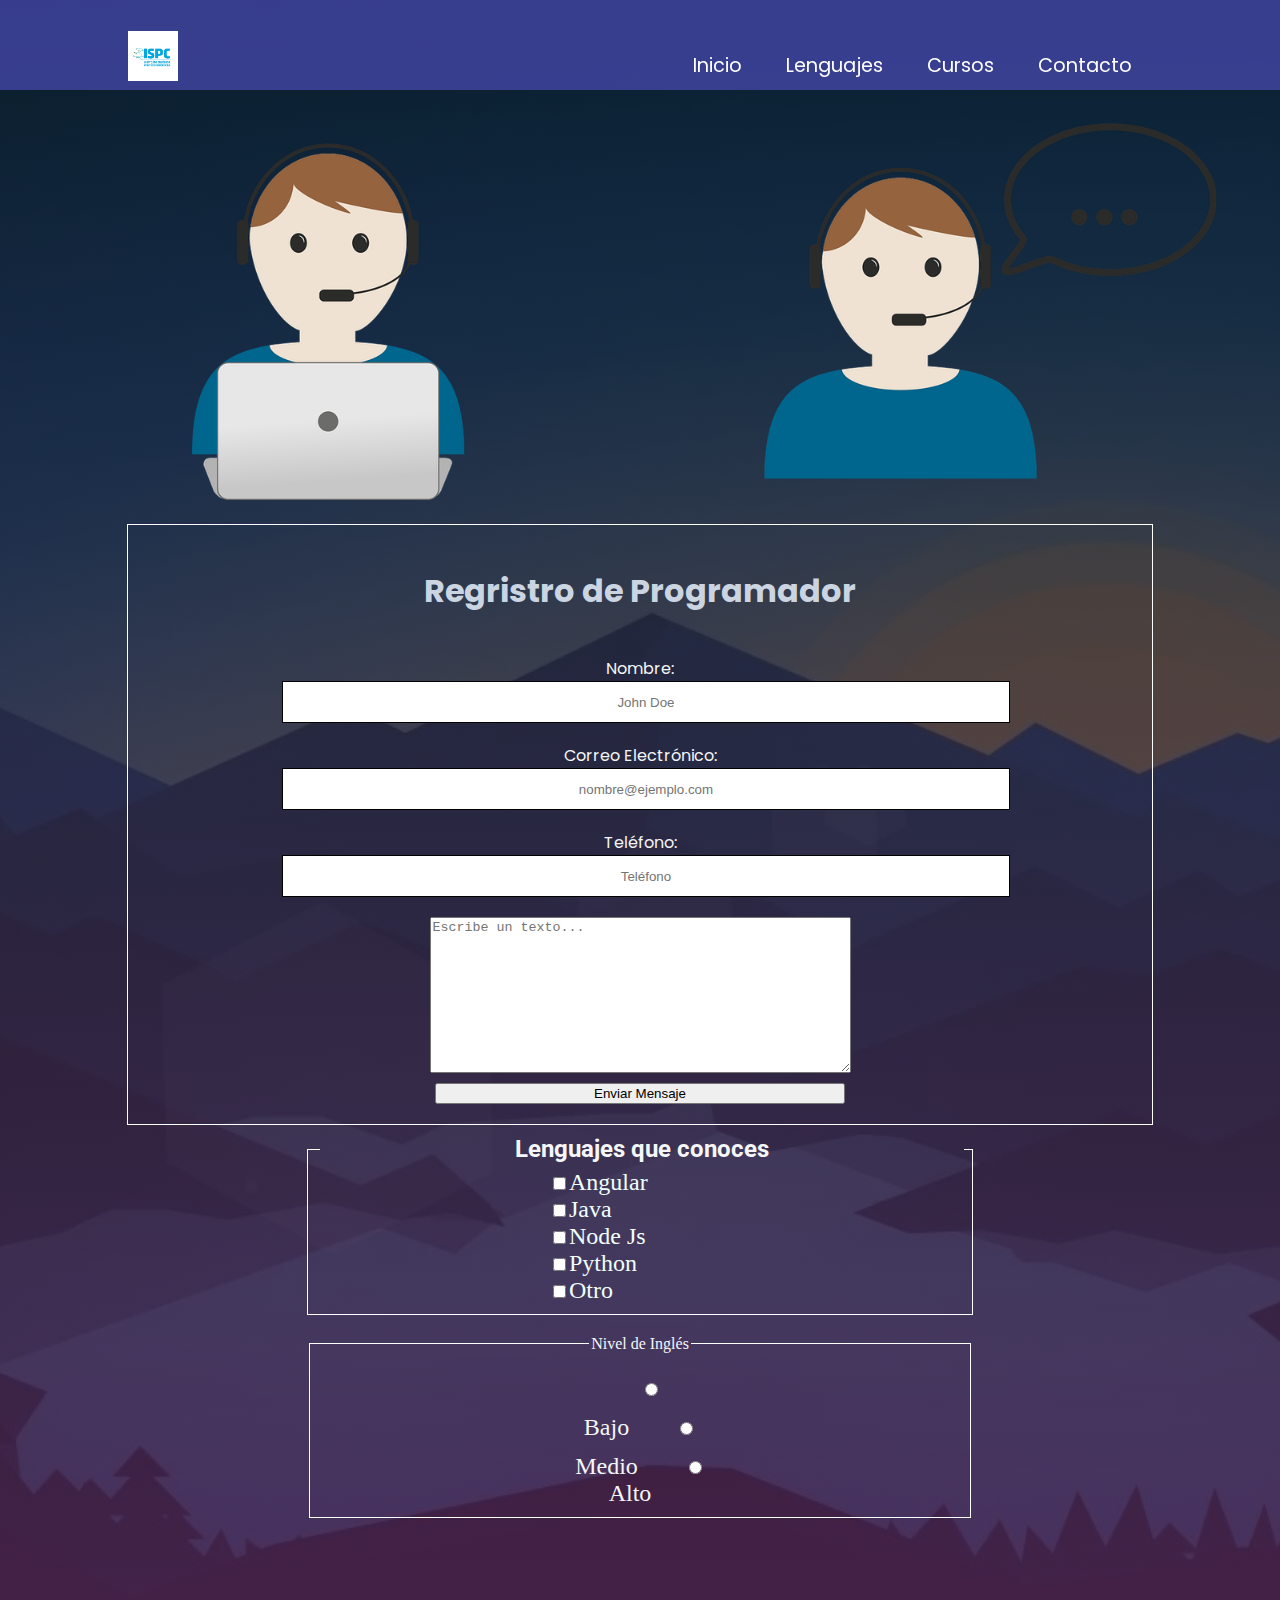
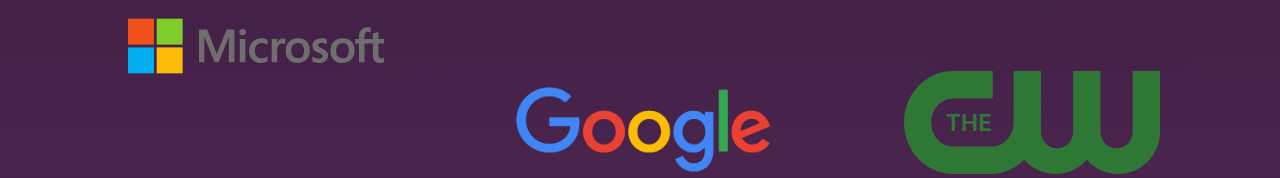
==== index.html @ 56e684e3 "actividad-html-css" ====
<!DOCTYPE html>
<html lang="en">

<head>
    <meta charset="UTF-8">
    <meta http-equiv="X-UA-Compatible" content="IE=edge">
    <meta name="viewport" content="width=device-width, initial-scale=1.0">
    
    <!--Estilos-->
    <link rel="stylesheet" href="./styles.css">
    <link rel="stylesheet" href="./nav.css">


    <!--Fuentes-->
    <link rel="preconnect" href="https://fonts.googleapis.com">
    <link rel="preconnect" href="https://fonts.gstatic.com" crossorigin>
    <link href="https://fonts.googleapis.com/css2?family=Poppins:wght@400;700&family=Roboto:ital@1&display=swap"
        rel="stylesheet">


    <!--Bootstrap-->  
    <link href="https://cdn.jsdelivr.net/npm/bootstrap@5.0.2/dist/css/bootstrap.min.css" rel="stylesheet"
        integrity="sha384-EVSTQN3/azprG1Anm3QDgpJLIm9Nao0Yz1ztcQTwFspd3yD65VohhpuuCOmLASjC" crossorigin="anonymous">
    <title>Formulario</title>
</head>

<body id="bgColor">

<!--Encabezado-->
    <header>

        <div class="menu">
            <img src="./assets/ispc.png" alt="logo" class="logo">

            <ul>
                <li><a href="#">Inicio</a></li>
                <li><a href="#tituloLegend">Lenguajes</a></li>
                <li><a href="#tituloIngles">Cursos</a></li>
                <li><a href="./contacto.html">Contacto</a></li>
            </ul>
        </div>
        
    </header>

<!--Sección Principal-->
    <section>


        <!--Formulario-->

        <form method="POST" action="formulario.php" id="form-lbl">
            <img src="./assets/support.png" alt="wallpapper" class="wallpapper">
            <div class="registro-de-programador">
                <h1>Regristro de Programador</h1>
                <label for="username">Nombre:</label>
                <input type="text" placeholder="John Doe" id="username" required>

                <label for="mail">Correo Electrónico:</label>
                <input type="text" placeholder="nombre@ejemplo.com" id="mail" required>

                <label for="telefono">Teléfono:</label>
                <input type="text" placeholder="Teléfono" id="telefono" required>
                <div id='textArea'>
                    <textarea cols="50" rows="10" placeholder="Escribe un texto..."></textarea>
                </div>
                <div id="cajaBtnEnviar">
                    <button type="submit" class=" btn btn-primary  fs-5">Enviar Mensaje</button>
                </div>
            </div>


        <!--Lenguajes-->
            <fieldset id="checkBox">
                <legend id="tituloLegend" class="titulo-legend"><strong>Lenguajes que conoces</strong></legend>
        
                <label class="text-label">
                    <input type="checkbox" class="inline" required />Angular
                </label><br />
                <label class="text-label"><input type="checkbox" class="inline" required />Java</label><br />
                <label class="text-label"><input type="checkbox" class="inline" required />Node Js</label><br />
                <label class="text-label"><input type="checkbox" class="inline" required />Python</label><br />
                <label class="text-label"><input type="checkbox" class="inline" required />Otro</label><br />
            </fieldset>


        <!--Nivel Ingles-->
            <fieldset id="nivelInglesContainer">
                <legend id="tituloIngles" class="nivel-ingles">Nivel de Inglés
                </legend>
                <label for="bajo" class="text-label">
                    <input type="radio" id="bajo" name="bajo"><br />Bajo
                </label>
                
                <label class="text-label" for="medio">
                    <input type="radio" name="medio" id="medio"><br />Medio
                </label>

                <label class="text-label" for="alto">
                    <input type="radio" id="alto" name="alto"><br />Alto
                </label>
            </fieldset>
        </form>
    </section>



<!--Pie de página-->
    <footer>
        <div id="container-img">
            <a href="https://www.microsoft.com/es-ar" target="_blank"><img class="logo-microsoft" src="./assets/microsoft-logo.svg" alt="logo_microsoft"></a>
            <a href="https://www.google.com.ar/" target="_blank"><img class="Logo Google" src="./assets/google.png" alt="logo-linux"></a>
            <a href="https://www.cwtv.com/" target="_blank"><img class="Logo The CW" src="./assets/the-cw.svg" alt="logo_oracle"></a>
        </div>
    </footer>

    <script src="./input.js"></script>
</body>

</html>
---- styles.css ----
body {
    box-sizing: border-box;
    width: 100%;
    margin: 0;
    background-image: linear-gradient(rgba(5, 10, 5, 0.80), rgba(90, 40, 90, 0.80)), url(./assets/bg-wallpappers.webp);
    background-size: cover;
    background-position: center;
    background-repeat: no-repeat;
}   

#bgColor {
    background-color: #292967;
    color: #f5f6f7;
    margin: 0 auto;

}

.wallpapper {
    margin-left: 15%;
    margin-bottom: 20px;
    margin-top: 80px;
    width: 80vw;
}

.registro-de-programador {
    border: 1px solid white;
    width: 80%;
    margin: 0 auto;
    font-family: 'Poppins', sans-serif;

}

.registro-de-programador > label {
    display: flex;
    justify-content: center;
}

h1 {
    display: flex;
    justify-content: center;
    color: #cad5e1;
    padding: 20px;
}


div>input {
    width: 70%;
    height: 30px;
    margin-left: 15%;
    border: 1px solid black;
    padding: 5px;
    text-align: center;
    margin-bottom: 20px;
}



#textArea {
    width: 50%;
    display: flex;
    justify-content: center;
    margin-left: 25%;
}


#cajaBtnEnviar {
    display: flex;
    justify-content: center;
    margin: 0 auto;
    width: 50%;
    margin-bottom: 10px;
}

.btn-primary {
    width: 80%;
    margin: 10px;
}

.titulo-legend {
    width: 100%;
    display: flex;
    font-size: 1.5em;
    font-family: 'Roboto', sans-serif;
    margin: 0 auto;
    justify-content: center;

}

#checkBox {
    border: 1px solid white;
    width: 50%;
    margin: 0 auto;
    margin-top: 10px;
    
}

#checkBox label {
    padding: 5px;
    margin-left: 35%;
    margin-bottom: 10px;
}
#checkBox .text-label {
    font-size: 1.5em;
    color: azure;
    
}
#nivelInglesContainer {
    margin: 0 auto;
    width: 50%;
    border: 1px solid white;
    text-align: center;
    flex-direction: column;
    align-items: center;
    padding: 10px;
    margin-top: 20px;
    
}

#nivelInglesContainer > label {
    font-size: 1.5em;
    padding: 20px;
}

#nivelInglesContainer > label > input {
    font-size: 1.5em;
    margin-top: 20px;
}

#nivelInglesContainer text-label{
    font-size: 1.5em;
    color: azure;
    
    
}


#container-img > a > img {
    width: 20%;
    display: inline-block;
    display: inline-block;
    margin-left: 10%;
}


#container-img, img :hover {
   cursor: pointer;
}
---- nav.css ----
header {
    width: 100%;
    height: 10%;
    background-color: rgb(76, 76, 183, 0.7);
    position: fixed;
}

.menu {
    width: 80%;
    margin: auto;
    padding: 35px 0;
    display: flex;
    align-items: center;
    justify-content: space-between;
}

.menu .logo {
    width: 50px;
    position: relative;
    bottom: 20px;
}

.menu ul li {
    list-style: none;
    display: inline-block;
    margin: 0 20px 20px;
    text-decoration: none;
    position: relative;
}

.menu ul li a {
    text-decoration: none;
    color: white;
    font-family: 'Poppins', sans-serif;
    font-size: 1.2rem;
   
}

.menu ul li a:hover {
    color: rgb(216, 217, 255);
}


/* .menu ul li a::before {
    content: "";
    width: 0%;
    height: 3px;
    color: rgb(142, 203, 19);
    position: absolute;
    left: 0;
    bottom: -12px;
    transition: 0.4s ease-out;
}

.menu ul li:hover::before {
    width: 100%;
} */
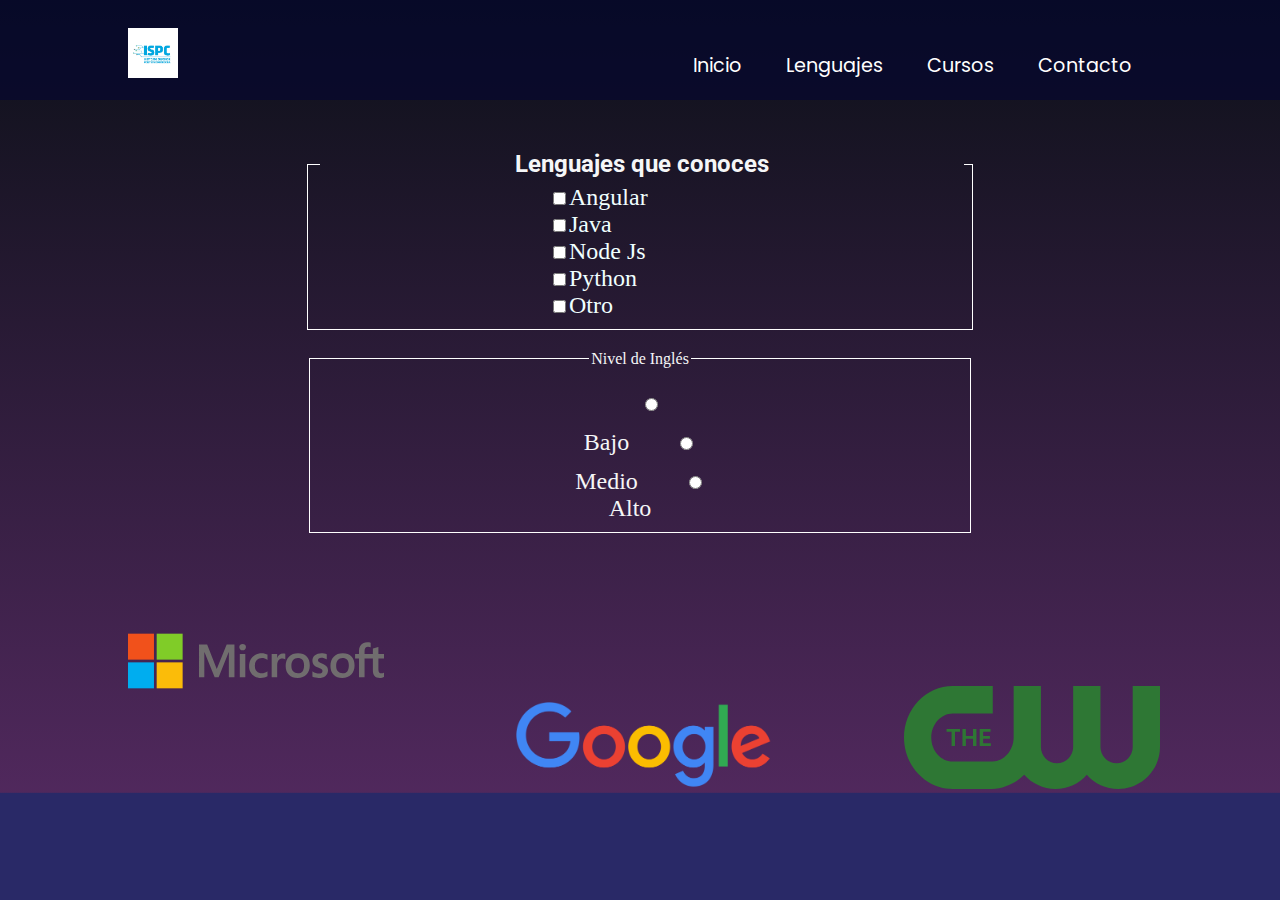
==== commit fb6da6e6: "se agregaron nuevos estilos" ====
--- a/index.html
+++ b/index.html
@@ -7,8 +7,9 @@
     <meta name="viewport" content="width=device-width, initial-scale=1.0">
     
     <!--Estilos-->
-    <link rel="stylesheet" href="./styles.css">
-    <link rel="stylesheet" href="./nav.css">
+    <link rel="stylesheet" href="./estilos/styles.css">
+    <link rel="stylesheet" href="./estilos/header.css">
+    <link rel="stylesheet" href="./estilos/spinner.css">
 
 
     <!--Fuentes-->
@@ -26,6 +27,13 @@
 
 <body id="bgColor">
 
+    <div id="contenedor_carga">
+        <div id="carga"></div>
+      </div>
+      
+
+
+
 <!--Encabezado-->
     <header>
 
@@ -36,37 +44,20 @@
                 <li><a href="#">Inicio</a></li>
                 <li><a href="#tituloLegend">Lenguajes</a></li>
                 <li><a href="#tituloIngles">Cursos</a></li>
-                <li><a href="./contacto.html">Contacto</a></li>
+                <li><a href="registro.html" target="_blank" id="registro">Contacto</a></li>
             </ul>
         </div>
         
     </header>
 
 <!--Sección Principal-->
-    <section>
+    <section id="section">
 
 
         <!--Formulario-->
 
         <form method="POST" action="formulario.php" id="form-lbl">
-            <img src="./assets/support.png" alt="wallpapper" class="wallpapper">
-            <div class="registro-de-programador">
-                <h1>Regristro de Programador</h1>
-                <label for="username">Nombre:</label>
-                <input type="text" placeholder="John Doe" id="username" required>
-
-                <label for="mail">Correo Electrónico:</label>
-                <input type="text" placeholder="nombre@ejemplo.com" id="mail" required>
-
-                <label for="telefono">Teléfono:</label>
-                <input type="text" placeholder="Teléfono" id="telefono" required>
-                <div id='textArea'>
-                    <textarea cols="50" rows="10" placeholder="Escribe un texto..."></textarea>
-                </div>
-                <div id="cajaBtnEnviar">
-                    <button type="submit" class=" btn btn-primary  fs-5">Enviar Mensaje</button>
-                </div>
-            </div>
+            
 
 
         <!--Lenguajes-->
@@ -113,7 +104,8 @@
         </div>
     </footer>
 
-    <script src="./input.js"></script>
+
+    <script src="./js/spinner.js"></script>
 </body>
 
 </html>--- a/estilos/styles.css
+++ b/estilos/styles.css
@@ -0,0 +1,151 @@
+body {
+    box-sizing: border-box;
+    width: 100%;
+    margin: 0;
+    background-image: linear-gradient(rgba(5, 10, 5, 0.80), rgba(90, 40, 90, 0.80)), url(./assets/bg-wallpappers.webp);
+    background-size: cover;
+    background-position: center;
+    background-repeat: no-repeat;
+}   
+
+#bgColor {
+    background-color: #292967;
+    color: #f5f6f7;
+    margin: 0 auto;
+
+}
+
+.wallpapper {
+    margin-left: 15%;
+    margin-bottom: 20px;
+    margin-top: 80px;
+    width: 80vw;
+}
+
+
+
+.registro-de-programador {
+    border: 1px solid white;
+    width: 80%;
+    margin: 0 auto;
+    font-family: 'Poppins', sans-serif;
+
+}
+
+.registro-de-programador > label {
+    display: flex;
+    justify-content: center;
+}
+
+h1 {
+    display: flex;
+    justify-content: center;
+    color: #cad5e1;
+    padding: 20px;
+}
+
+
+div>input {
+    width: 70%;
+    height: 30px;
+    margin-left: 15%;
+    border: 1px solid black;
+    padding: 5px;
+    text-align: center;
+    margin-bottom: 20px;
+}
+
+
+
+#textArea {
+    width: 50%;
+    display: flex;
+    justify-content: center;
+    margin-left: 25%;
+}
+
+
+#cajaBtnEnviar {
+    display: flex;
+    justify-content: center;
+    margin: 0 auto;
+    width: 50%;
+    margin-bottom: 10px;
+}
+
+.btn-primary {
+    width: 80%;
+    margin: 10px;
+}
+
+.titulo-legend {
+    width: 100%;
+    display: flex;
+    font-size: 1.5em;
+    font-family: 'Roboto', sans-serif;
+    margin: 0 auto;
+    justify-content: center;
+
+}
+#section {
+    margin: 50px 0 0 0;
+}
+#checkBox {
+    border: 1px solid white;
+    width: 50%;
+    margin: 0 auto;
+    margin-top: 10px;
+    
+}
+
+#checkBox label {
+    padding: 5px;
+    margin-left: 35%;
+    margin-bottom: 10px;
+}
+#checkBox .text-label {
+    font-size: 1.5em;
+    color: azure;
+    
+}
+#nivelInglesContainer {
+    margin: 0 auto;
+    width: 50%;
+    border: 1px solid white;
+    text-align: center;
+    flex-direction: column;
+    align-items: center;
+    padding: 10px;
+    margin-top: 20px;
+    
+}
+
+#nivelInglesContainer > label {
+    font-size: 1.5em;
+    padding: 20px;
+}
+
+#nivelInglesContainer > label > input {
+    font-size: 1.5em;
+    margin-top: 20px;
+}
+
+#nivelInglesContainer text-label{
+    font-size: 1.5em;
+    color: azure;
+    
+    
+}
+
+
+#container-img > a > img {
+    width: 20%;
+    display: inline-block;
+    display: inline-block;
+    margin-left: 10%;
+}
+
+
+#container-img, img :hover {
+   cursor: pointer;
+}--- a/estilos/header.css
+++ b/estilos/header.css
@@ -0,0 +1,57 @@
+header {
+    width: 100%;
+    height: 100px;
+    background-color: rgba(5, 7, 47, 0.7);
+    /* position: fixed; */
+}
+
+.menu {
+    width: 80%;
+    margin: auto;
+    padding: 35px 0;
+    display: flex;
+    align-items: center;
+    justify-content: space-between;
+}
+
+.menu .logo {
+    width: 50px;
+    position: relative;
+    bottom: 25px;
+}
+
+.menu ul li {
+    list-style: none;
+    display: inline-block;
+    margin: 0 20px 25px;
+    text-decoration: none;
+    position: relative;
+}
+
+.menu ul li a {
+    text-decoration: none;
+    color: white;
+    font-family: 'Poppins', sans-serif;
+    font-size: 1.2rem;
+   
+}
+
+.menu ul li a:hover {
+    color: rgb(216, 217, 255);
+}
+
+
+/* .menu ul li a::before {
+    content: "";
+    width: 0%;
+    height: 3px;
+    color: rgb(142, 203, 19);
+    position: absolute;
+    left: 0;
+    bottom: -12px;
+    transition: 0.4s ease-out;
+}
+
+.menu ul li:hover::before {
+    width: 100%;
+} */--- a/estilos/spinner.css
+++ b/estilos/spinner.css
@@ -0,0 +1,35 @@
+
+#contenedor_carga {
+    background-color: rgba(250,240,245,0.9);
+    height: 100%;
+    width: 100%;
+    position: fixed;
+    -webkit-transition: all 1s ease;
+    transition: all 1s ease;
+    z-index: 1000;
+}
+
+#carga {
+    border: 10px solid #ccc;
+    border-top-color: #2050ff;
+    border-top-style: groove;
+    height: 30px;
+    width: 30px;
+    border-radius: 100%;
+
+    position: absolute;
+    top: 50%;
+    left: 0;
+    right: 0;
+    bottom: 0;
+    margin: auto;
+    -webkit-animation: girar 1.5s linear infinite;
+    -o-animation: girar 1.5s linear infinite;
+    animation: girar 1.5s linear infinite;
+    
+}
+
+@keyframes girar {
+    from { transform: rotate(0deg);}
+    to { transform: rotate(360deg)}
+}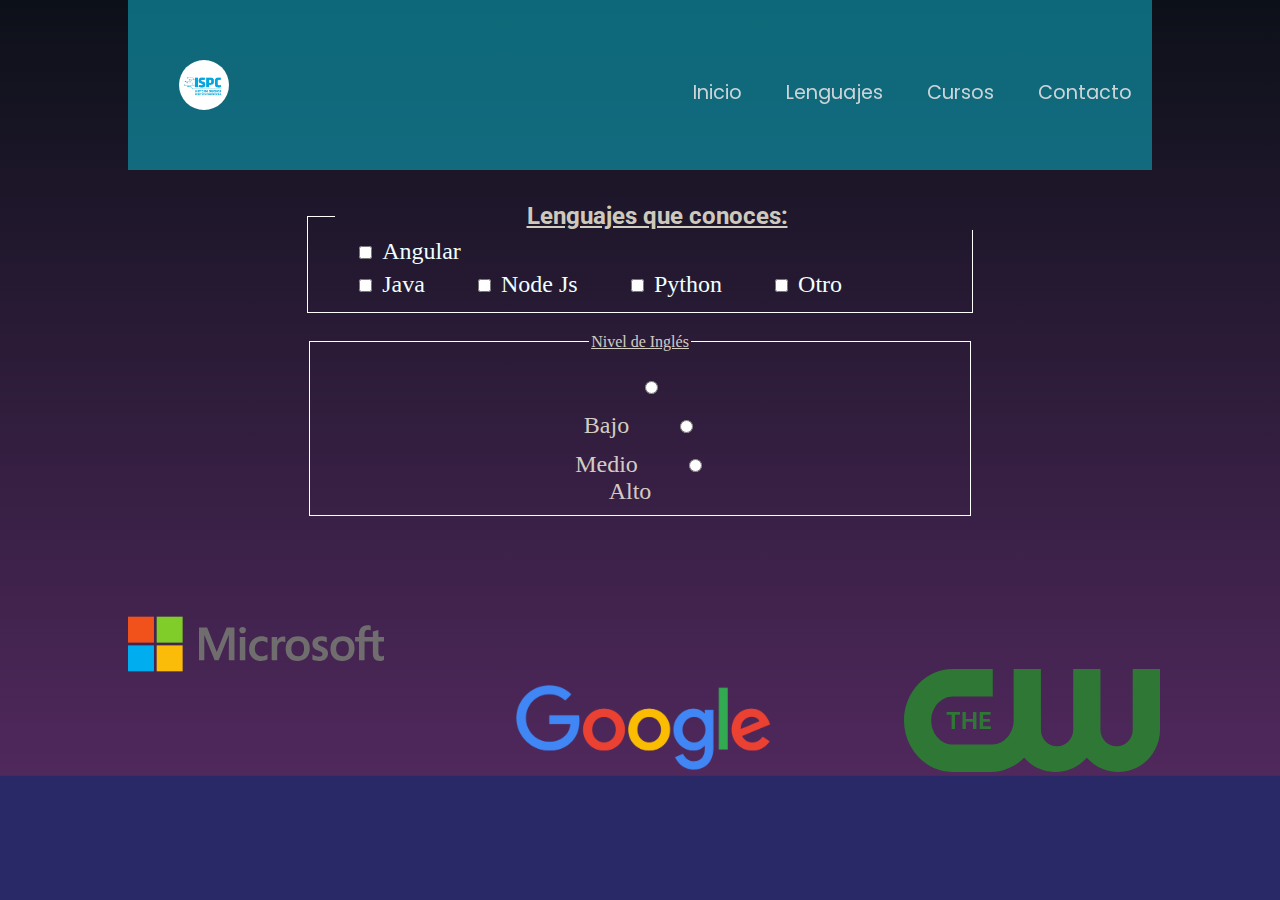
==== commit 5a2678a0: "actividad_asincrónica" ====
--- a/index.html
+++ b/index.html
@@ -7,9 +7,8 @@
     <meta name="viewport" content="width=device-width, initial-scale=1.0">
     
     <!--Estilos-->
-    <link rel="stylesheet" href="./estilos/styles.css">
+    <link rel="stylesheet" href="./estilos/index.css">
     <link rel="stylesheet" href="./estilos/header.css">
-    <link rel="stylesheet" href="./estilos/spinner.css">
 
 
     <!--Fuentes-->
@@ -27,13 +26,6 @@
 
 <body id="bgColor">
 
-    <div id="contenedor_carga">
-        <div id="carga"></div>
-      </div>
-      
-
-
-
 <!--Encabezado-->
     <header>
 
@@ -44,7 +36,7 @@
                 <li><a href="#">Inicio</a></li>
                 <li><a href="#tituloLegend">Lenguajes</a></li>
                 <li><a href="#tituloIngles">Cursos</a></li>
-                <li><a href="registro.html" target="_blank" id="registro">Contacto</a></li>
+                <li><a href="registro.html" id="registro">Contacto</a></li>
             </ul>
         </div>
         
@@ -62,16 +54,18 @@
 
         <!--Lenguajes-->
             <fieldset id="checkBox">
-                <legend id="tituloLegend" class="titulo-legend"><strong>Lenguajes que conoces</strong></legend>
+                <legend id="tituloLegend" class="titulo-lenguajes-que-conoces"><strong>Lenguajes que conoces:</strong></legend>
         
                 <label class="text-label">
                     <input type="checkbox" class="inline" required />Angular
                 </label><br />
-                <label class="text-label"><input type="checkbox" class="inline" required />Java</label><br />
-                <label class="text-label"><input type="checkbox" class="inline" required />Node Js</label><br />
-                <label class="text-label"><input type="checkbox" class="inline" required />Python</label><br />
-                <label class="text-label"><input type="checkbox" class="inline" required />Otro</label><br />
+                <label class="text-label"><input type="checkbox" class="inline" required />Java</label>
+                <label class="text-label"><input type="checkbox" class="inline" required />Node Js</label>
+                <label class="text-label"><input type="checkbox" class="inline" required />Python</label>
+                <label class="text-label"><input type="checkbox" class="inline" required />Otro</label>
             </fieldset>
+
+
 
 
         <!--Nivel Ingles-->
@@ -105,7 +99,6 @@
     </footer>
 
 
-    <script src="./js/spinner.js"></script>
 </body>
 
 </html>--- a/estilos/index.css
+++ b/estilos/index.css
@@ -0,0 +1,111 @@
+body {
+    box-sizing: border-box;
+    width: 100%;
+    margin: 0;
+    background-image: linear-gradient(rgba(5, 10, 5, 0.80), rgba(90, 40, 90, 0.80)), url(./assets/bg-wallpappers.webp);
+    background-size: cover;
+    background-position: center;
+    background-repeat: no-repeat;
+}   
+
+#bgColor {
+    background-color: #292967;
+    color: #f5f6f7;
+    height: auto;
+}
+
+.wallpapper {
+    margin-left: 15%;
+    margin-bottom: 20px;
+    margin-top: 80px;
+    width: 80vw;
+    
+}
+
+
+#section {
+    margin: 50px 0 0 0;
+}
+
+#checkBox {
+    border: 1px solid white;
+    width: 50%;
+    margin: 0 auto;
+    margin-top: 15%;
+}
+
+.titulo-lenguajes-que-conoces{
+    width: 100%;
+    display: flex;
+    font-size: 1.5em;
+    font-family: 'Roboto', sans-serif;
+    margin: 0 auto;
+    margin-left: 15px;
+    justify-content: center;
+    color: rgba(255, 252, 229, 0.8);
+    text-decoration: underline;
+}
+
+#checkBox label {
+    padding: 5px;
+    margin-left: 35%;
+    margin-bottom: 10px;
+}
+#checkBox .text-label {
+    font-size: 1.5em;
+    color: azure;
+    padding: 10px;
+    margin-left: 3%;
+    
+}
+
+input[type=checkbox]{
+
+    margin:10px !important;
+    
+ 
+ }
+#nivelInglesContainer {
+    margin: 0 auto;
+    width: 50%;
+    border: 1px solid white;
+    text-align: center;
+    flex-direction: column;
+    align-items: center;
+    padding: 10px;
+    margin-top: 20px;
+    color: rgba(255, 252, 229, 0.8);
+}
+
+#nivelInglesContainer > label {
+    font-size: 1.5em;
+    padding: 20px;
+    
+}
+
+#nivelInglesContainer > label > input {
+    font-size: 1.5em;
+    margin-top: 20px;
+}
+
+#nivelInglesContainer text-label{
+    font-size: 1.5em;
+    color: azure;
+    
+    
+}
+.nivel-ingles {
+    text-decoration: underline;
+}
+
+#container-img > a > img {
+    width: 20%;
+    display: inline-block;
+    display: inline-block;
+    margin-left: 10%;
+}
+
+
+#container-img, img :hover {
+   cursor: pointer;
+}--- a/estilos/header.css
+++ b/estilos/header.css
@@ -1,23 +1,31 @@
 header {
-    width: 100%;
-    height: 100px;
-    background-color: rgba(5, 7, 47, 0.7);
-    /* position: fixed; */
+    width: 80%;
+    height: 10px;
+    margin-left: 10%;
+
 }
 
+
+header > .menu {
+    position: fixed;
+    background-color: rgba(14, 143, 163, 0.7);
+    height: 100px;
+}
 .menu {
+
     width: 80%;
     margin: auto;
     padding: 35px 0;
     display: flex;
     align-items: center;
     justify-content: space-between;
+    
 }
 
 .menu .logo {
     width: 50px;
-    position: relative;
-    bottom: 25px;
+    margin-left: 5%;
+    border-radius: 50px;
 }
 
 .menu ul li {
@@ -26,11 +34,12 @@
     margin: 0 20px 25px;
     text-decoration: none;
     position: relative;
+    margin-top: 40px;
 }
 
 .menu ul li a {
     text-decoration: none;
-    color: white;
+    color: rgba(252, 239, 239, 0.8);
     font-family: 'Poppins', sans-serif;
     font-size: 1.2rem;
    
